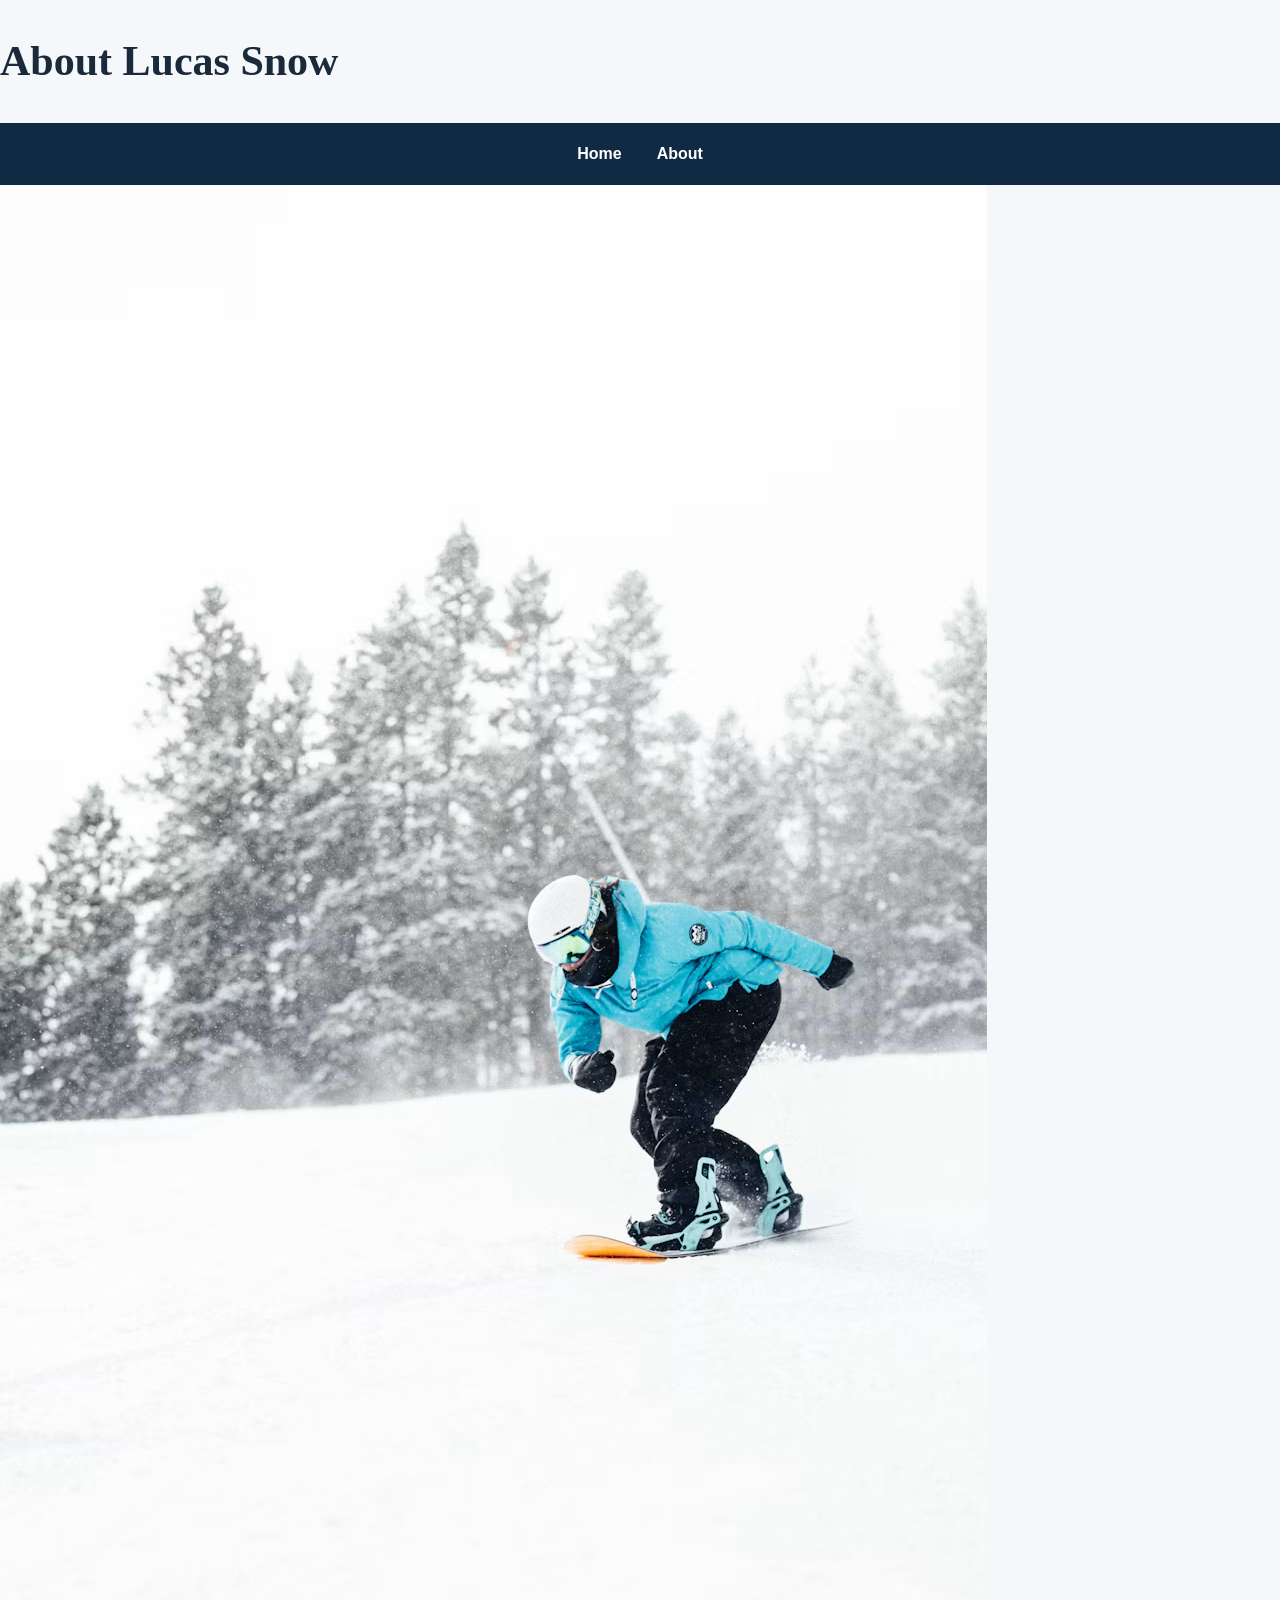
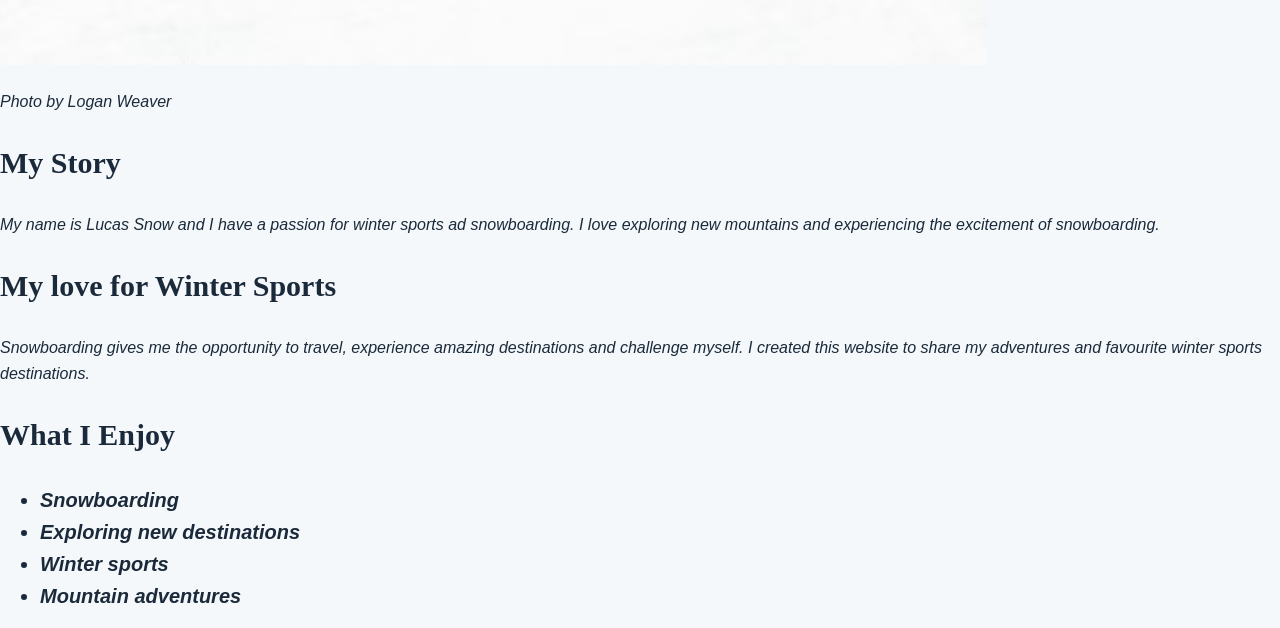
==== about.html @ 383813fd "Add files via upload" ====
<!DOCTYPE html>
<html>
<head>
    <title>About Lucas Snow</title>
    <link rel="stylesheet" href="style.css">
</head>


<body>

        <h1>About Lucas Snow</h1>

    <nav>
        <a href="index.html">Home</a>
        <a href="about.html">About</a>
    </nav>

    <img src="images/snowboard1.jpg" alt="Snowboarder enjoying fresh snow on a mountain">
    <p>Photo by Logan Weaver</p>

    <h2>My Story</h2>

    <p>
        My name is Lucas Snow and I have a passion for winter sports ad snowboarding.
        I love exploring new mountains and experiencing the excitement of snowboarding.
    </p>

    <h2>My love for Winter Sports</h2>

    <p>
        Snowboarding gives me the opportunity to travel, experience amazing
        destinations and challenge myself. I created this website to share 
        my adventures and favourite winter sports destinations.
    </p>

    <h2>What I Enjoy</h2>

    <ul>
        <li>Snowboarding</li>
        <li>Exploring new destinations</li>
        <li>Winter sports</li>
        <li>Mountain adventures</li>
    </ul>
</body>
</html>
---- style.css ----
nav {
    background-color: #102a43;
    padding: 18px 40px;
    display: flex;
    justify-content: center;
    gap: 35px;
}
p {    
    font-family:'Gill Sans', 'Gill Sans MT', Calibri, 'Trebuchet MS', sans-serif;
    font-size: 20px;
    font-weight: none;
    font-style: italic;
}

ul > li {    
    font-family:'Gill Sans', 'Gill Sans MT', Calibri, 'Trebuchet MS', sans-serif;
    font-size: 20px;
    font-weight: bold;
    font-style: italic;
}
nav a { 
    color: white;
    text-decoration: none;
    font-weight: 600;
    transition: 0.3s;
}

nav a:hover {   
    color: #8fd3ff;
}

img {   
    max-width: 100%;
    height: auto;
}

.home-page { 
    background-color: #eef6fb;
}

.home-page h1,
.home-page h2 {    
    color: #123b5d;
}

.home-page img:first-of-type {  
    width: 100%;
    height: 450px;
    object-fit: cover;
}

.home-page main {   
    max-width: 1100px;
    margin: 40px auto;
    padding: 0 30px;
}

.home-page h2 { 
    border-bottom: 3px solid #8fd3ff;
    padding-bottom: 10px;
}

.home-page h2 { 
    margin-top: 35px;
}

.home-page ul { 
    background-color: white;
    padding: 25px 45px;
    border-left: 5px solid #3b82a0;
    border-radius: 8px;
    box-shadow: 0 4px 12px rgba(0, 0, 0, 0.08);
}

.home-page li { 
    margin: 8px 0;
}

.about-page main {  
    background-color: #ffffff;
}

.about-page main {
        max-width: 1000px;
        margin: 50px auto;
        padding: 40px;
}

.about-page h2 {
    color: #155e75;
    border-left: 6px solid #8fd3ff;
    padding-left: 15px;
}

.about-page p { 
    background-color: #f1f8fc;
    padding: 20px;
    border-radius: 12px;
}

.about-page u1 {    
    background-color: #102a43;
    color: white;
    padding: 25px 45px;
    border-radius: 12px;
}

.about-page li {    
    margin: 10px 0;
}

footer {
    background-color: #102a43;
    color: white;
    text-align: center;
    padding: 25px;
    margin-top: 50px;
}
a ul{
    list-style: inside;
}

body {   
    margin: 0;
    background-color: #f4f8fb;
    color: #1b2a3a;
    font-family: 'Montserrat', sans-serif;
    line-height: 1.6;
}

h1, h2, h3 {    
    font-family: 'Playfair Display', serif;
}
h1 {    
    font-size: 42px;
}
h2 {    
    font-size: 30px;
}

p { 
    font-size: 16px;
}
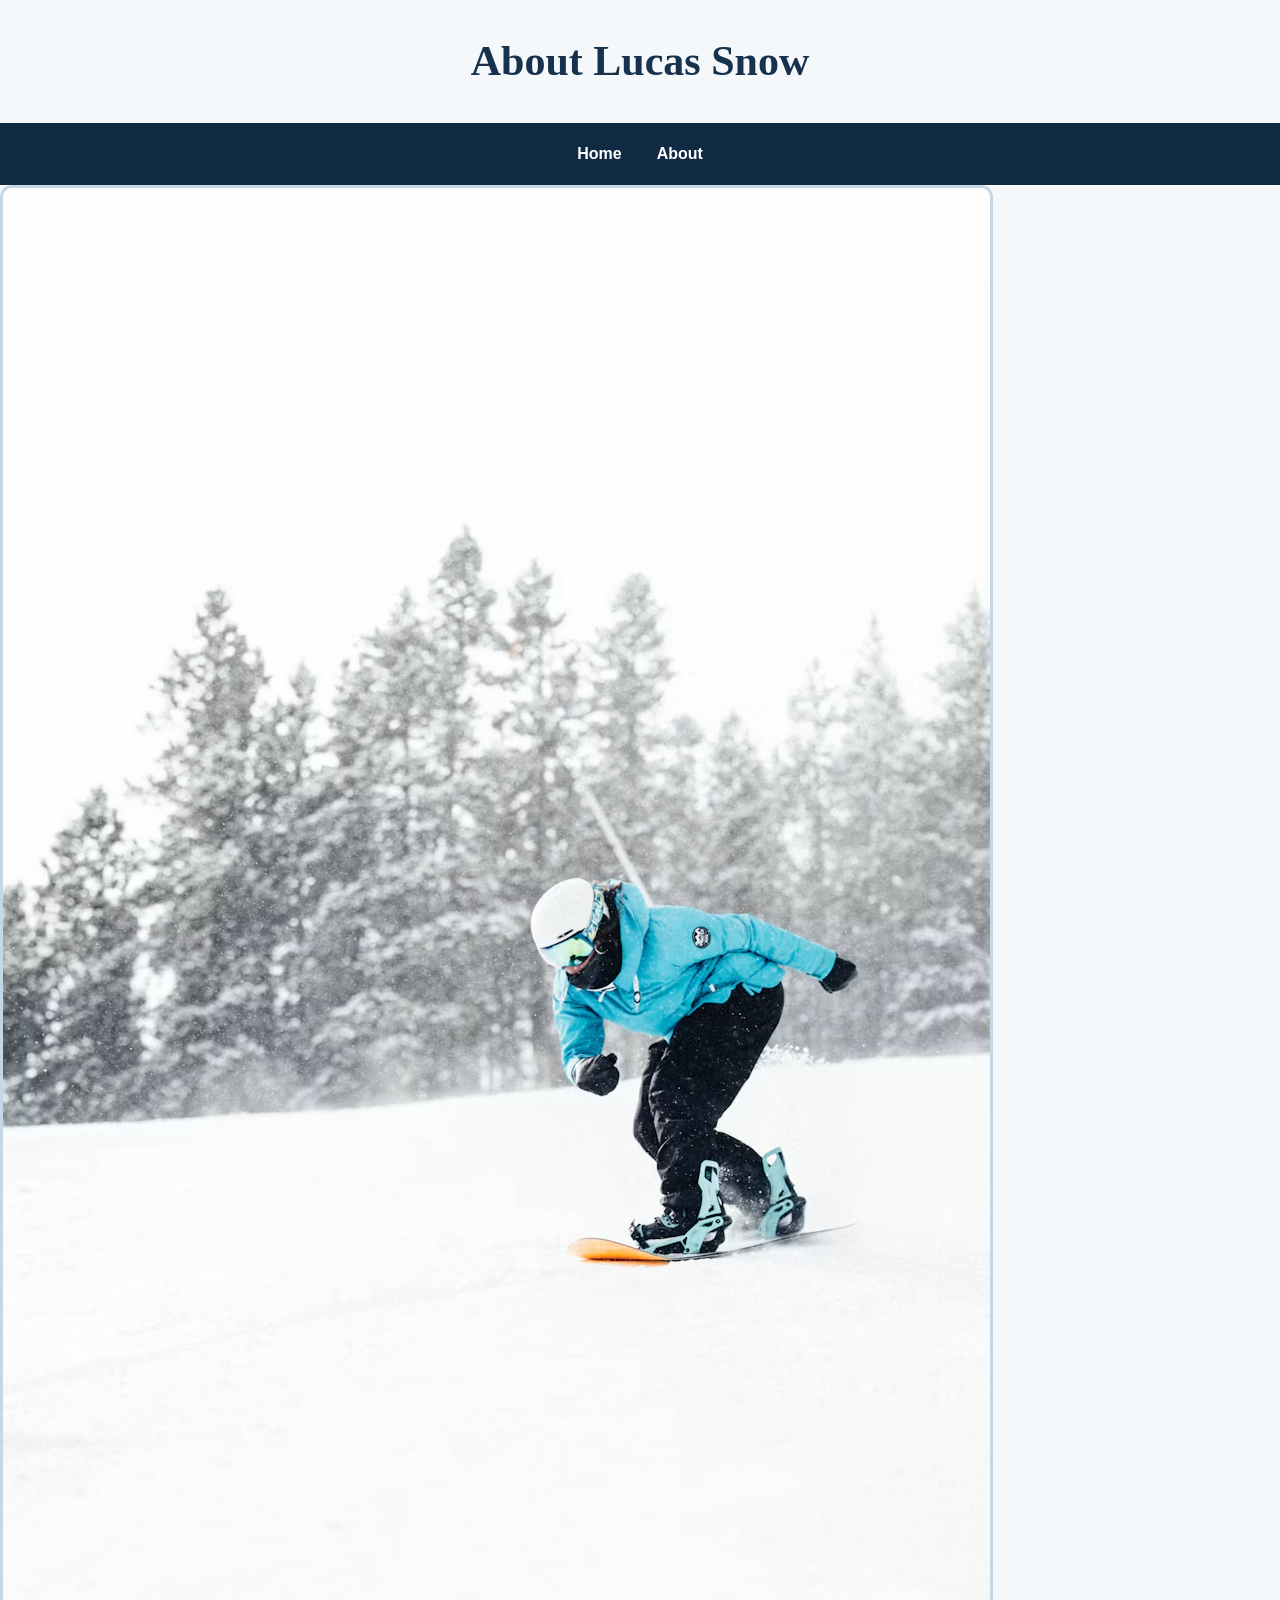
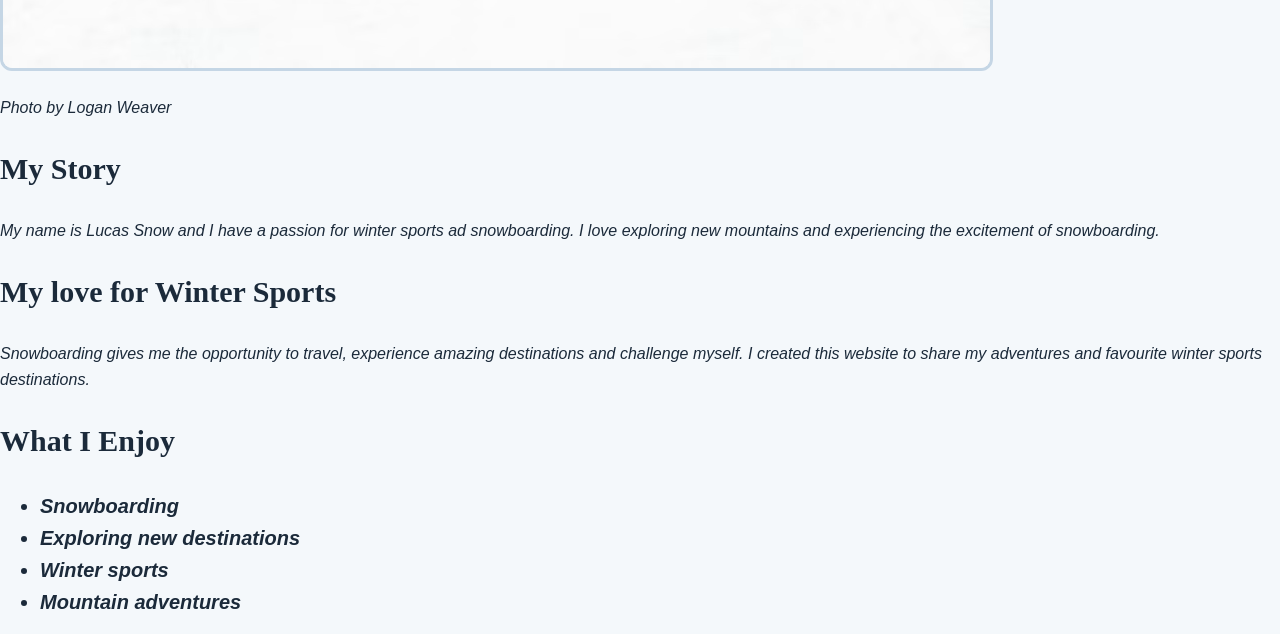
==== commit 604a93f3: "Add files via upload" ====
--- a/about.html
+++ b/about.html
@@ -7,9 +7,7 @@
 
 
 <body>
-
-        <h1>About Lucas Snow</h1>
-
+        <h1 id="about-heading">About Lucas Snow</h1>
     <nav>
         <a href="index.html">Home</a>
         <a href="about.html">About</a>
--- a/style.css
+++ b/style.css
@@ -5,6 +5,58 @@
     justify-content: center;
     gap: 35px;
 }
+#main-heading { 
+    text-align: center;
+    color: #17324d;
+}
+#about-heading {    
+    text-align: center;
+    color: #17324d;
+}
+.content-selection {    
+    color: #203449;
+}
+
+nav a:holder {   
+    color: #f4b183;
+    text-decoration: underline;
+}
+
+.content-selection {    
+    width: 85%;
+    height: auto;
+    min-height: 150px;
+    padding: 24px;
+    margin: 30px auto;
+    border: 2px solid #c5d6e5;
+    border-radius: 8px;
+    box-sizing: border-box;
+}
+body {   
+    background-image: url("snowboard.jpg");
+    background-size: cover;
+    background-repeat: no-repeat;
+    background-position: center;
+    background-attachment: fixed;
+    background-color:#f2f7fb;
+
+}
+
+body {   
+    background-image: url("snowboard1.jpg");
+    background-size: cover;
+    background-repeat: no-repeat;
+    background-position: center;
+    background-attachment: fixed;
+    background-color:#f2f7fb;
+
+}
+
+body {
+    font-family: 'Montserrat', sans-serif;
+}
+
+
 p {    
     font-family:'Gill Sans', 'Gill Sans MT', Calibri, 'Trebuchet MS', sans-serif;
     font-size: 20px;
@@ -29,9 +81,13 @@
     color: #8fd3ff;
 }
 
-img {   
+
+img { 
     max-width: 100%;
     height: auto;
+    border: 3px solid #c5d6e5;
+    border-radius: 12px;
+    box-sizing: border-box;  
 }
 
 .home-page { 
@@ -64,12 +120,22 @@
     margin-top: 35px;
 }
 
-.home-page ul { 
-    background-color: white;
+.home-page u1 { 
+    background-color: gray;
     padding: 25px 45px;
     border-left: 5px solid #3b82a0;
     border-radius: 8px;
     box-shadow: 0 4px 12px rgba(0, 0, 0, 0.08);
+}
+.home-page u1 {  
+    background-color: #ffffff;
+    color: #1b2a3a;
+    padding: 25px 45px;
+    margin: 25px 0;
+    border-left: 5px solid #3b82a0;
+    border-radius: 10px;
+    box-shadow: 0 4px 12px rgba(0, 0, 0, 0.08);
+    list-style-position: inside;
 }
 
 .home-page li { 
@@ -116,7 +182,7 @@
     padding: 25px;
     margin-top: 50px;
 }
-a ul{
+a u1{
     list-style: inside;
 }
 
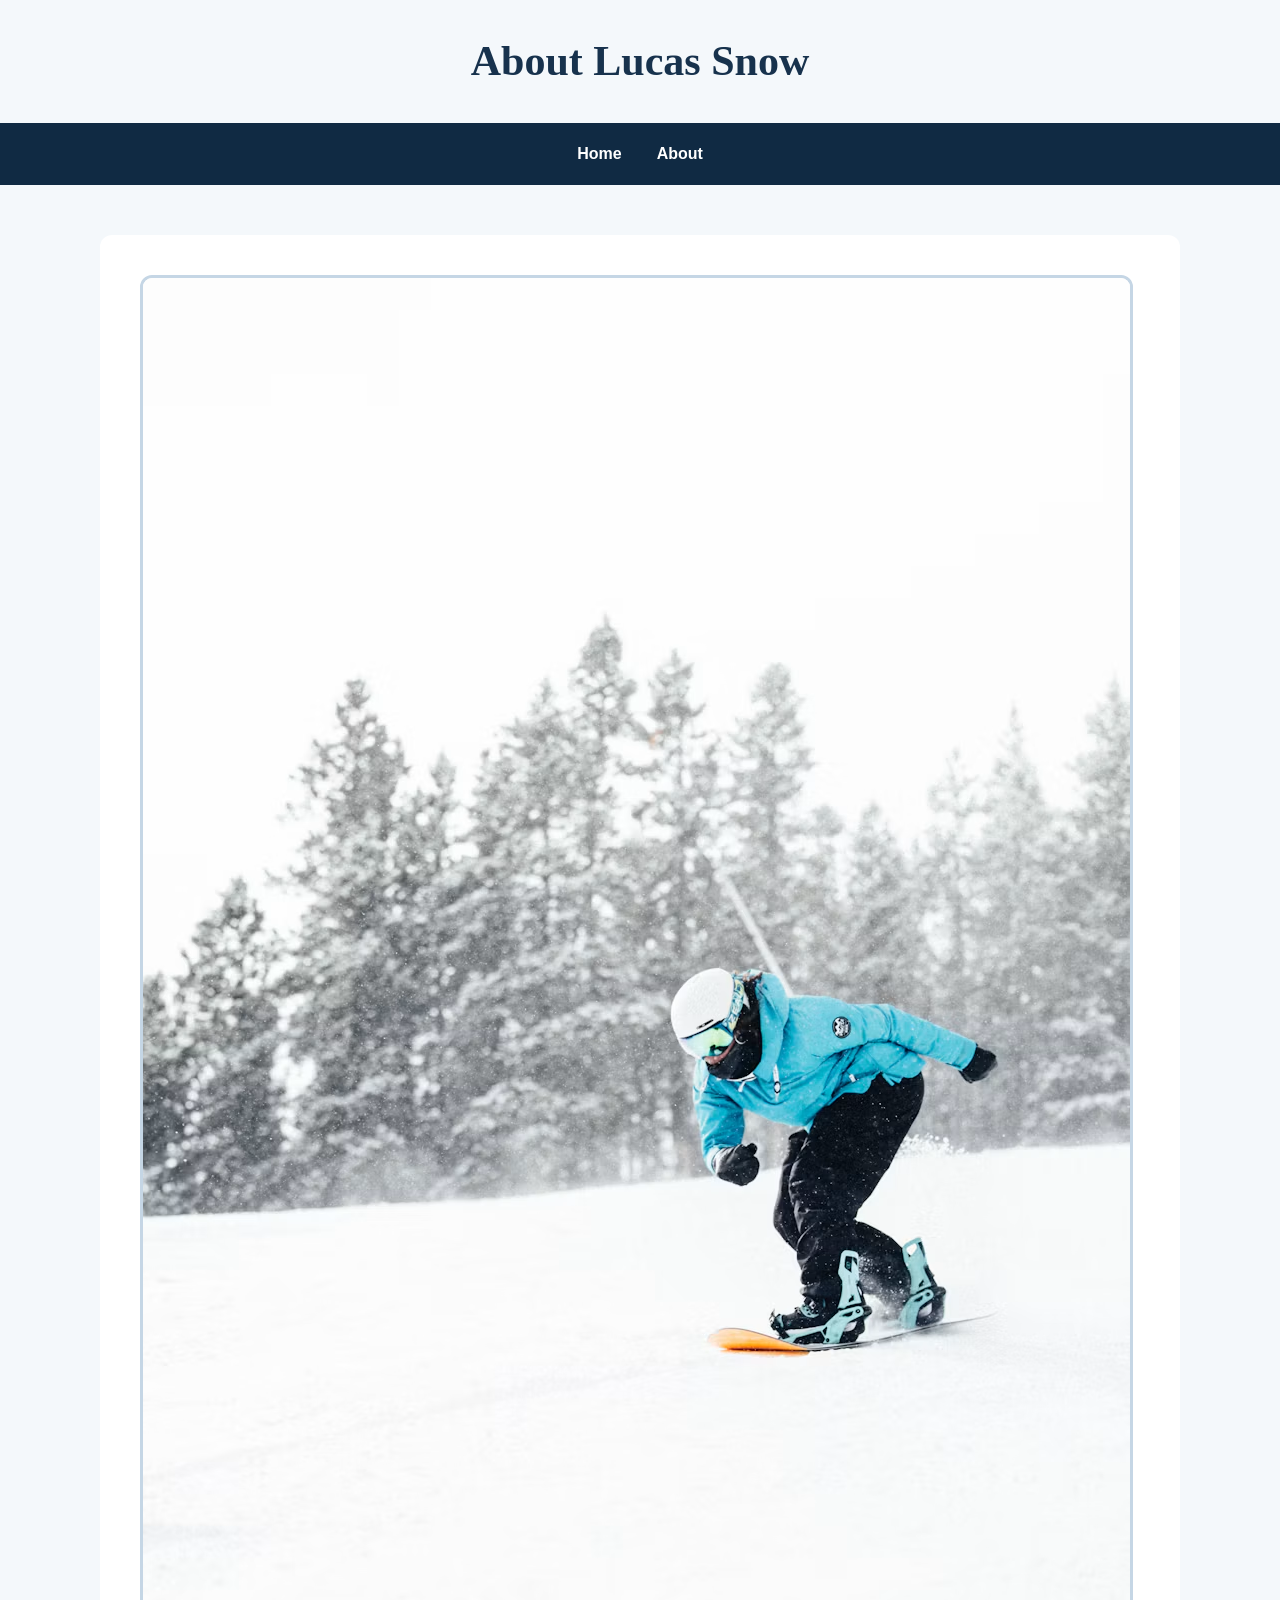
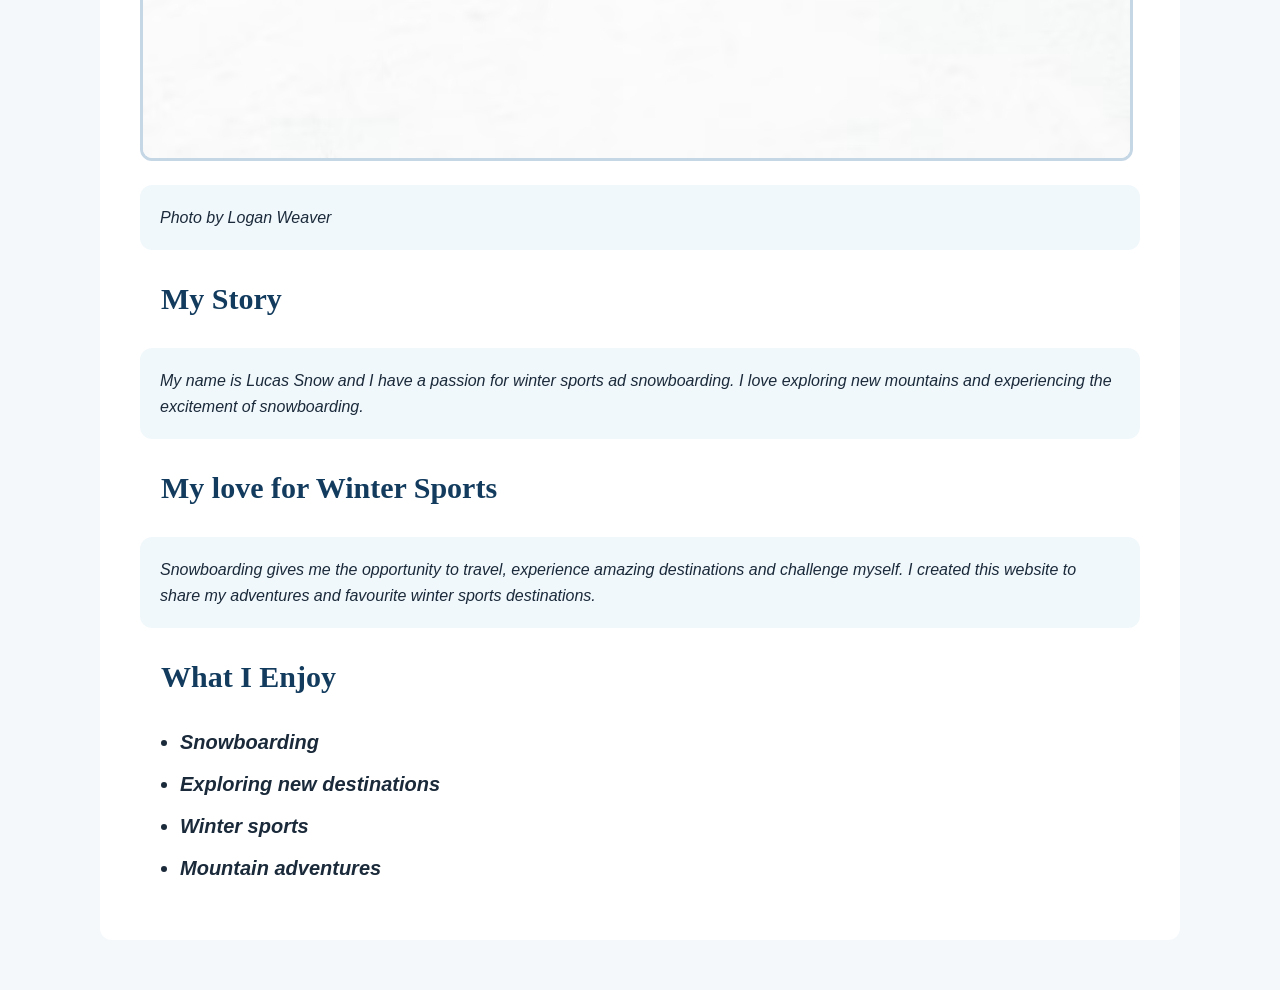
==== commit 7c1eb70c: "Add files via upload" ====
--- a/about.html
+++ b/about.html
@@ -6,14 +6,17 @@
 </head>
 
 
-<body>
-        <h1 id="about-heading">About Lucas Snow</h1>
-    <nav>
+<body class="about-page">
+    <a href="#main-content" class="skip-link">Skip to main content</a>
+   <h1 id="about-heading">About Lucas Snow</h1>
+   
+    <nav aria-label="Main-navigation">
         <a href="index.html">Home</a>
         <a href="about.html">About</a>
     </nav>
 
-    <img src="images/snowboard1.jpg" alt="Snowboarder enjoying fresh snow on a mountain">
+    <main id="main-content">
+        <img src="images/snowboard1.jpg" alt="Snowboarder enjoying fresh snow on a mountain">
     <p>Photo by Logan Weaver</p>
 
     <h2>My Story</h2>
@@ -39,5 +42,8 @@
         <li>Winter sports</li>
         <li>Mountain adventures</li>
     </ul>
+    </main>
+    
+
 </body>
 </html>
--- a/style.css
+++ b/style.css
@@ -32,8 +32,9 @@
     border-radius: 8px;
     box-sizing: border-box;
 }
+
 body {   
-    background-image: url("snowboard.jpg");
+    background-image: url("https://images.unsplash.com/photo-1770611765582-f65e19ad9bf1?q=80&w=774&auto=format&fit=crop&ixlib=rb-4.1.0&ixid=NHwxMjA3fDA%3D");
     background-size: cover;
     background-repeat: no-repeat;
     background-position: center;
@@ -41,17 +42,6 @@
     background-color:#f2f7fb;
 
 }
-
-body {   
-    background-image: url("snowboard1.jpg");
-    background-size: cover;
-    background-repeat: no-repeat;
-    background-position: center;
-    background-attachment: fixed;
-    background-color:#f2f7fb;
-
-}
-
 body {
     font-family: 'Montserrat', sans-serif;
 }
@@ -112,7 +102,7 @@
 }
 
 .home-page h2 { 
-    border-bottom: 3px solid #8fd3ff;
+    border-bottom: 3px solid #ffffff;
     padding-bottom: 10px;
 }
 
@@ -154,7 +144,7 @@
 
 .about-page h2 {
     color: #155e75;
-    border-left: 6px solid #8fd3ff;
+    border-left: 6px solid #ffffff;
     padding-left: 15px;
 }
 
@@ -165,7 +155,7 @@
 }
 
 .about-page u1 {    
-    background-color: #102a43;
+    background-color: #ffffff;
     color: white;
     padding: 25px 45px;
     border-radius: 12px;
@@ -206,4 +196,85 @@
 
 p { 
     font-size: 16px;
+}
+
+/*Accessibilty improvements*/
+/* Skip navigation link for keyboard users */
+
+.skip-link{ 
+    position: absolute;
+    top: -50px;
+    left: 10px;
+    background-color: #ffffff;
+    color: #102a43;
+    padding: 12px;
+    z-index: 1000;
+    font-weight: bold;
+}
+
+.skip-link:focus {  
+    top: 10px;
+}
+
+/* Clear keyboard focus indicators */
+
+a:focus-visible{    
+    outline: 3px solid #f4b183;
+    outline-offset: 4px;
+}
+
+/* Improve text readability */
+body{
+    line-height: 1.6;
+    color: #1b2a3a;
+}
+
+/* Improving colour contrast */
+.home-page main,
+.about-page main {  
+    background-color: #ffffff;
+    color: #1b2a3a;
+    border-radius: 12px;
+}
+
+.home-page h1,
+.home-page h2,
+.about-page h1,
+.about-page h2 {    
+    color: #123b5d;
+}
+
+/*Making the navigation bar easier to identify*/
+
+nav a{
+    color: #ffffff;
+    font-weight: bold;
+    text-decoration: none;
+}
+
+nav a:hover,
+nav a:focus-visibile{   
+    color: #f4b183;
+    text-decoration: underline;
+}
+
+.home-page main{    
+    max-width: 1000px;
+    margin: 50px auto;
+    padding: 40px;
+    background-color: #ffffff;
+    border-radius: 12px;
+    color: #1b2a3a;
+}
+
+.home-page main p{  
+    background-color: #f1f8fc;
+    padding: 20px;
+    border-radius: 12px;
+}
+
+.home-page h2{  
+    color: #155375;
+    border-left: 6px solid #ffffff;
+    padding-left: 15px;
 }
